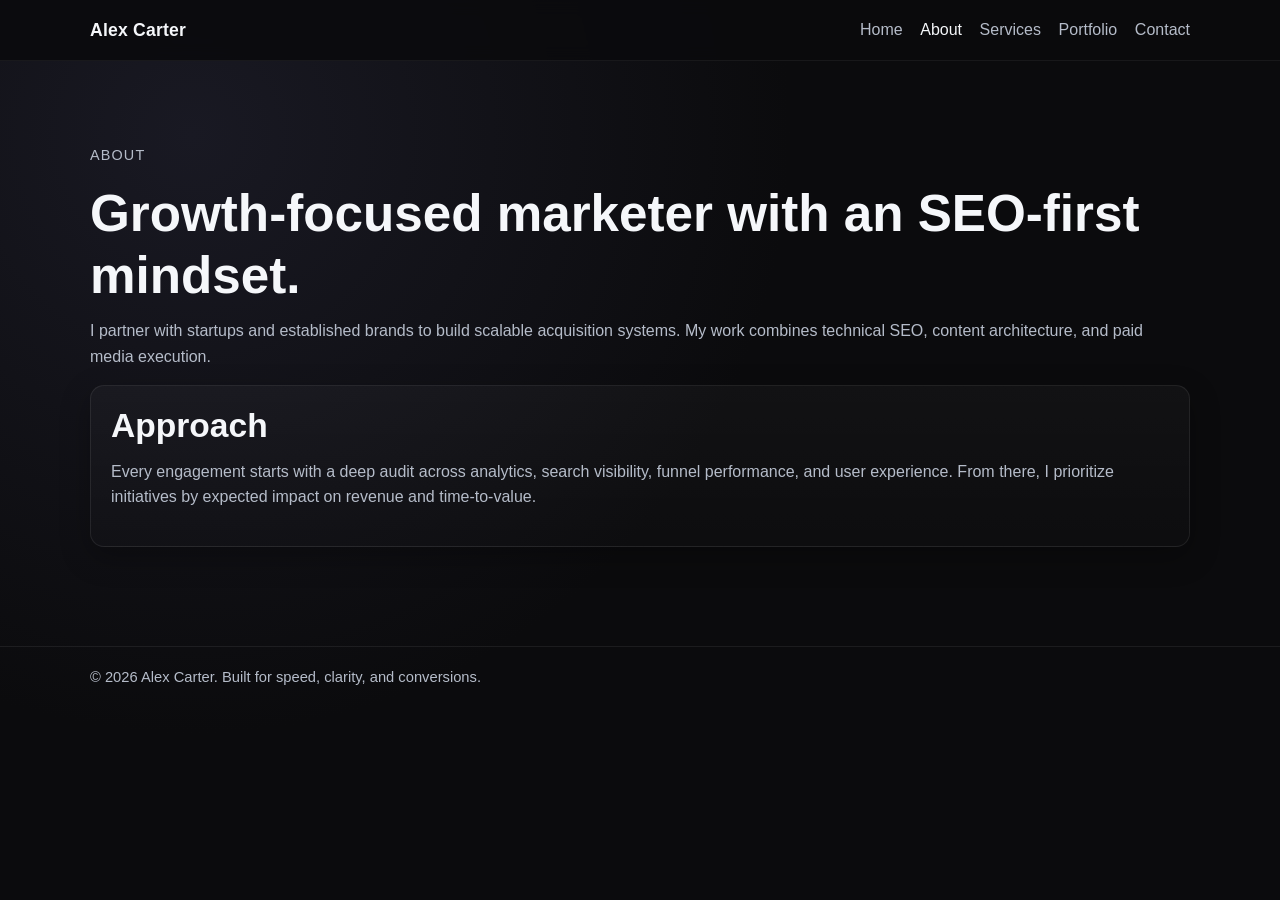
==== about.html @ 51117b4e "Build responsive multi-page portfolio website" ====
<!doctype html>
<html lang="en">
  <head>
    <meta charset="UTF-8" />
    <meta name="viewport" content="width=device-width, initial-scale=1" />
    <title>About | Alex Carter</title>
    <meta name="description" content="Learn about Alex Carter's background in SEO, paid media, and full-funnel growth strategy." />
    <link rel="stylesheet" href="assets/css/styles.css" />
    <script defer src="assets/js/main.js"></script>
  </head>
  <body>
    <header class="site-header">
      <div class="container nav">
        <a class="brand" href="index.html">Alex Carter</a>
        <button class="nav-toggle" aria-label="Open menu" aria-expanded="false">Menu</button>
        <ul class="nav-links">
          <li><a href="index.html">Home</a></li>
          <li><a aria-current="page" href="about.html">About</a></li>
          <li><a href="services.html">Services</a></li>
          <li><a href="portfolio.html">Portfolio</a></li>
          <li><a href="contact.html">Contact</a></li>
        </ul>
      </div>
    </header>

    <main class="container">
      <section class="section">
        <p class="eyebrow">About</p>
        <h1>Growth-focused marketer with an SEO-first mindset.</h1>
        <p>
          I partner with startups and established brands to build scalable acquisition systems.
          My work combines technical SEO, content architecture, and paid media execution.
        </p>
        <div class="card">
          <h2>Approach</h2>
          <p>
            Every engagement starts with a deep audit across analytics, search visibility,
            funnel performance, and user experience. From there, I prioritize initiatives by
            expected impact on revenue and time-to-value.
          </p>
        </div>
      </section>
    </main>

    <footer class="site-footer">
      <div class="container">© 2026 Alex Carter. Built for speed, clarity, and conversions.</div>
    </footer>
  </body>
</html>
---- assets/css/styles.css ----
:root {
  --bg: #0b0b0d;
  --surface: #141419;
  --text: #f5f7fa;
  --muted: #b5bcc9;
  --border: #2a2f3a;
  --brand: #ffffff;
  --brand-text: #0b0b0d;
  --max-width: 1100px;
  --radius: 14px;
  --shadow: 0 10px 30px rgba(0, 0, 0, 0.28);
}

* {
  box-sizing: border-box;
}

html {
  scroll-behavior: smooth;
}

body {
  margin: 0;
  font-family: Inter, "Segoe UI", Roboto, Helvetica, Arial, sans-serif;
  background: radial-gradient(circle at 15% 15%, #191923 0%, var(--bg) 45%);
  color: var(--text);
  line-height: 1.6;
  min-height: 100vh;
}

a {
  color: inherit;
  text-decoration: none;
}

img {
  max-width: 100%;
  display: block;
}

.container {
  width: min(92%, var(--max-width));
  margin: 0 auto;
}

.site-header {
  position: sticky;
  top: 0;
  z-index: 100;
  backdrop-filter: blur(8px);
  background: rgba(11, 11, 13, 0.88);
  border-bottom: 1px solid rgba(255, 255, 255, 0.06);
}

.nav {
  display: flex;
  align-items: center;
  justify-content: space-between;
  padding: 1rem 0;
}

.brand {
  font-size: 1.1rem;
  font-weight: 700;
  letter-spacing: 0.2px;
}

.nav-links {
  display: flex;
  align-items: center;
  gap: 1.1rem;
  list-style: none;
  margin: 0;
  padding: 0;
}

.nav-links a {
  color: var(--muted);
  font-weight: 500;
  transition: color 0.2s ease;
}

.nav-links a:hover,
.nav-links a[aria-current="page"] {
  color: var(--text);
}

.nav-toggle {
  display: none;
  background: transparent;
  border: 1px solid var(--border);
  color: var(--text);
  padding: 0.45rem 0.6rem;
  border-radius: 8px;
}

main {
  padding: 3rem 0 4rem;
}

.hero {
  display: grid;
  gap: 1rem;
  align-items: center;
  min-height: clamp(350px, 60vh, 540px);
}

.eyebrow {
  color: var(--muted);
  font-size: 0.9rem;
  text-transform: uppercase;
  letter-spacing: 0.08em;
}

h1,
h2,
h3 {
  line-height: 1.2;
  margin: 0 0 0.75rem;
}

h1 {
  font-size: clamp(2rem, 4vw, 3.4rem);
}

h2 {
  font-size: clamp(1.5rem, 3vw, 2.1rem);
}

p {
  margin: 0 0 1rem;
  color: var(--muted);
}

.button-group {
  display: flex;
  gap: 0.8rem;
  flex-wrap: wrap;
  margin-top: 1rem;
}

.button {
  display: inline-flex;
  align-items: center;
  justify-content: center;
  border-radius: 999px;
  border: 1px solid transparent;
  padding: 0.72rem 1.2rem;
  font-weight: 600;
  transition: transform 0.2s ease, opacity 0.2s ease;
}

.button:hover {
  transform: translateY(-1px);
}

.button.primary {
  background: var(--brand);
  color: var(--brand-text);
}

.button.secondary {
  border-color: var(--border);
  color: var(--text);
}

.section {
  padding: 2.2rem 0;
}

.grid {
  display: grid;
  grid-template-columns: repeat(12, 1fr);
  gap: 1rem;
}

.card {
  background: linear-gradient(180deg, rgba(255,255,255,0.03) 0%, rgba(255,255,255,0.01) 100%);
  border: 1px solid rgba(255, 255, 255, 0.08);
  border-radius: var(--radius);
  padding: 1.25rem;
  box-shadow: var(--shadow);
}

.service-card {
  grid-column: span 4;
}

.case-study {
  grid-column: span 6;
}

.contact-layout {
  display: grid;
  grid-template-columns: 1fr 1fr;
  gap: 1rem;
}

label {
  display: block;
  font-weight: 600;
  margin-bottom: 0.35rem;
}

input,
textarea {
  width: 100%;
  background: #0f1015;
  color: var(--text);
  border: 1px solid var(--border);
  border-radius: 10px;
  padding: 0.75rem 0.85rem;
  font: inherit;
}

textarea {
  min-height: 130px;
  resize: vertical;
}

.form-row {
  margin-bottom: 0.9rem;
}

.helper {
  font-size: 0.88rem;
  color: var(--muted);
}

.site-footer {
  border-top: 1px solid rgba(255, 255, 255, 0.07);
  color: var(--muted);
  padding: 1.2rem 0 1.7rem;
  font-size: 0.92rem;
}

@media (max-width: 900px) {
  .service-card,
  .case-study {
    grid-column: span 12;
  }

  .contact-layout {
    grid-template-columns: 1fr;
  }
}

@media (max-width: 760px) {
  .nav-toggle {
    display: inline-flex;
  }

  .nav-links {
    position: absolute;
    right: 4%;
    top: calc(100% + 0.45rem);
    width: min(260px, 90vw);
    padding: 0.75rem;
    border: 1px solid var(--border);
    border-radius: 12px;
    background: #0c0d12;
    flex-direction: column;
    align-items: flex-start;
    gap: 0.6rem;
    display: none;
  }

  .nav-links.open {
    display: flex;
  }
}
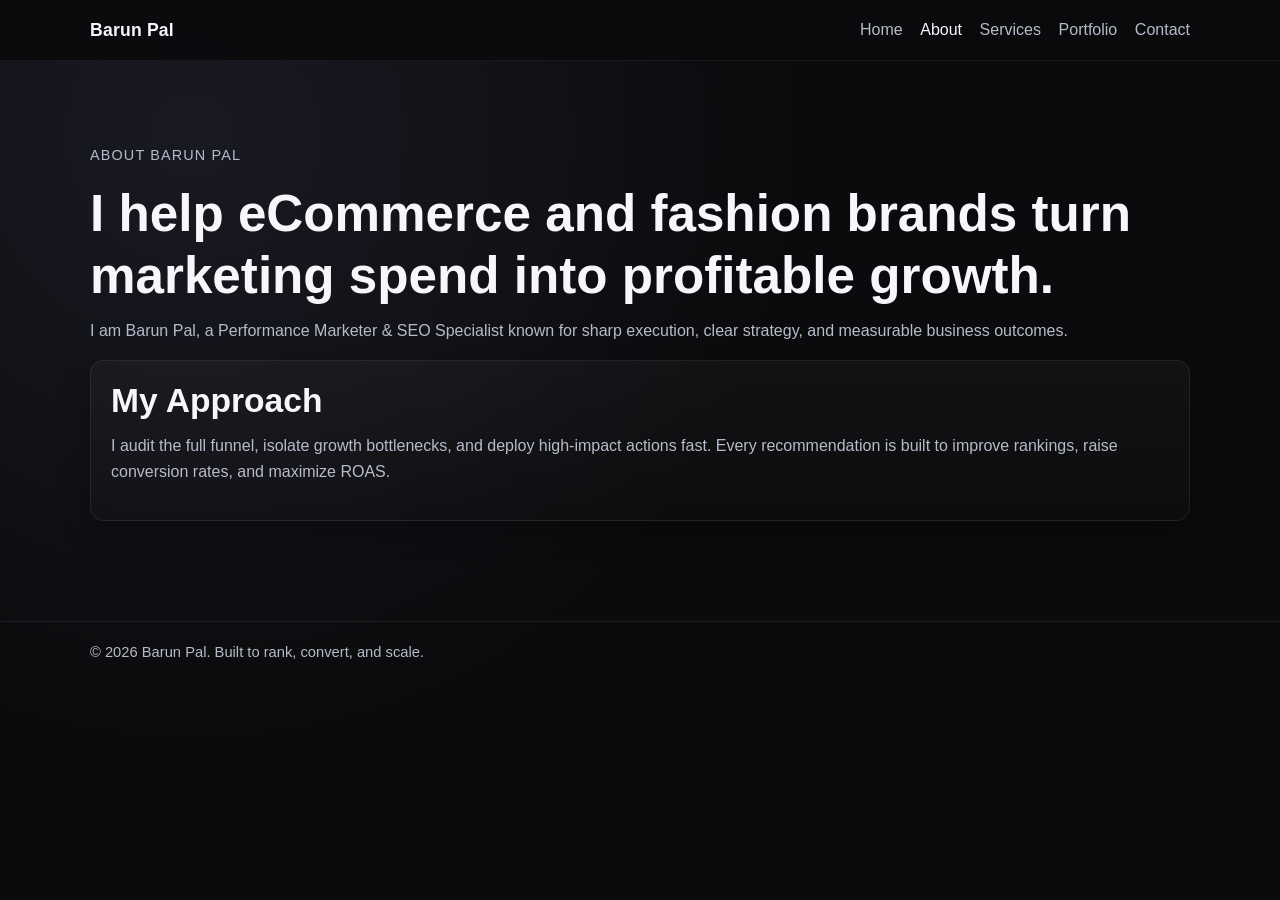
==== commit 928ca361: "Rewrite homepage hero copy with revenue-focused positioning" ====
--- a/about.html
+++ b/about.html
@@ -3,15 +3,15 @@
   <head>
     <meta charset="UTF-8" />
     <meta name="viewport" content="width=device-width, initial-scale=1" />
-    <title>About | Alex Carter</title>
-    <meta name="description" content="Learn about Alex Carter's background in SEO, paid media, and full-funnel growth strategy." />
+    <title>About | Barun Pal</title>
+    <meta name="description" content="Barun Pal is a Performance Marketer & SEO Specialist focused on growth for eCommerce and fashion brands." />
     <link rel="stylesheet" href="assets/css/styles.css" />
     <script defer src="assets/js/main.js"></script>
   </head>
   <body>
     <header class="site-header">
       <div class="container nav">
-        <a class="brand" href="index.html">Alex Carter</a>
+        <a class="brand" href="index.html">Barun Pal</a>
         <button class="nav-toggle" aria-label="Open menu" aria-expanded="false">Menu</button>
         <ul class="nav-links">
           <li><a href="index.html">Home</a></li>
@@ -25,25 +25,24 @@
 
     <main class="container">
       <section class="section">
-        <p class="eyebrow">About</p>
-        <h1>Growth-focused marketer with an SEO-first mindset.</h1>
+        <p class="eyebrow">About Barun Pal</p>
+        <h1>I help eCommerce and fashion brands turn marketing spend into profitable growth.</h1>
         <p>
-          I partner with startups and established brands to build scalable acquisition systems.
-          My work combines technical SEO, content architecture, and paid media execution.
+          I am Barun Pal, a Performance Marketer & SEO Specialist known for sharp execution,
+          clear strategy, and measurable business outcomes.
         </p>
         <div class="card">
-          <h2>Approach</h2>
+          <h2>My Approach</h2>
           <p>
-            Every engagement starts with a deep audit across analytics, search visibility,
-            funnel performance, and user experience. From there, I prioritize initiatives by
-            expected impact on revenue and time-to-value.
+            I audit the full funnel, isolate growth bottlenecks, and deploy high-impact actions fast.
+            Every recommendation is built to improve rankings, raise conversion rates, and maximize ROAS.
           </p>
         </div>
       </section>
     </main>
 
     <footer class="site-footer">
-      <div class="container">© 2026 Alex Carter. Built for speed, clarity, and conversions.</div>
+      <div class="container">© 2026 Barun Pal. Built to rank, convert, and scale.</div>
     </footer>
   </body>
 </html>
